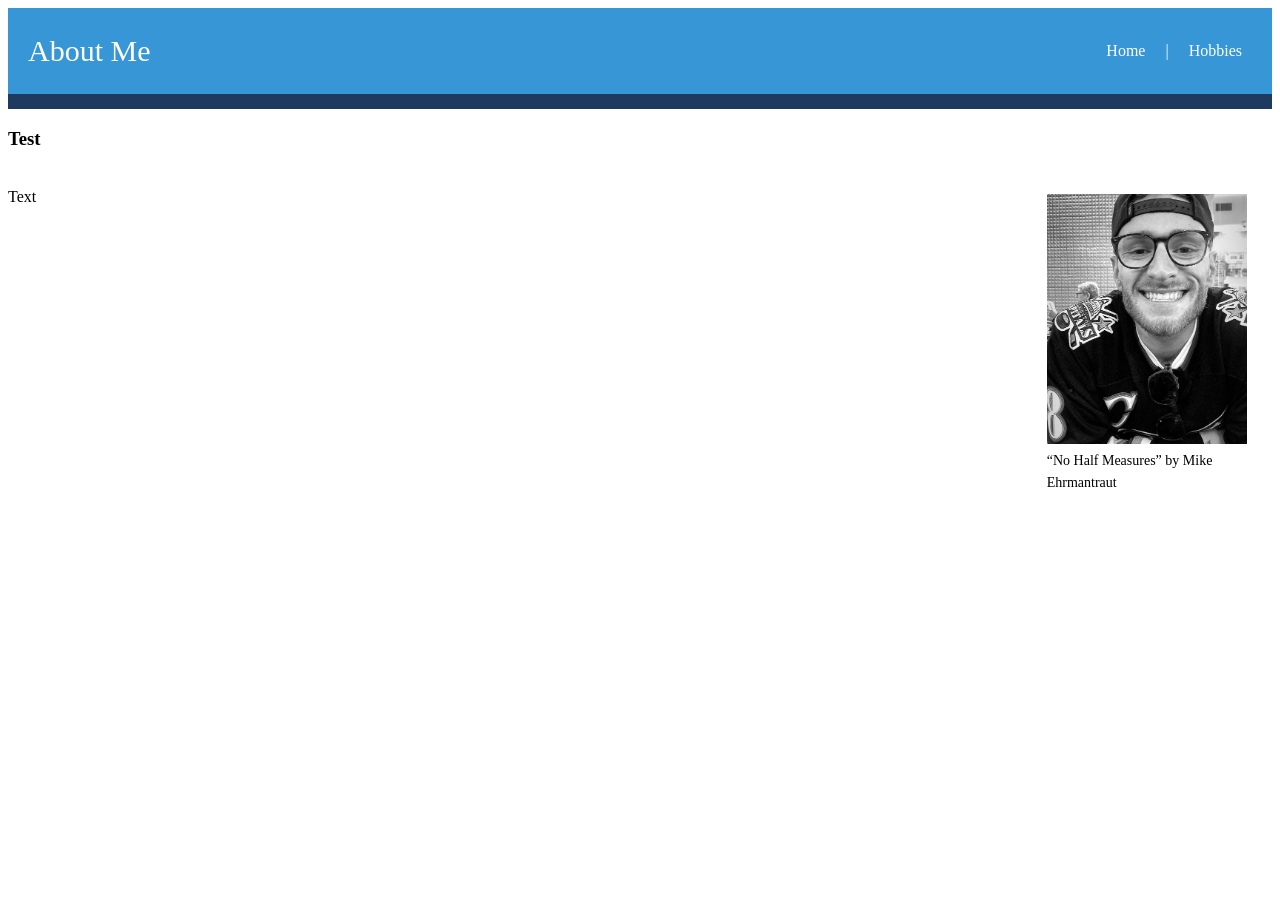
==== AboutMe/AboutMe.html @ 26ed4df6 "biosite mod 6" ====
<!DOCTYPE html>
<html lang="en">
<head>
    <meta charset="UTF-8">
    <title>About Bailey</title>
    <link rel="stylesheet" href="../index.css">
    <link rel="stylesheet" href="AboutMe.css">
</head>

<body>

<div id="topbar">
    <header>
    <h1>About Me</h1>
    </header>

    <div id="navbar">
    <a href="../index.html">Home</a>
    <span>|</span>
    <a href="../Hobbies/Hobbies.html">Hobbies</a>
</div>

</div>

<h3> Test </h3>

<div class="section">
    
    <p>
        Text
    </p>
    <div class="image-block">
        <img src="../images/Portrait.jpg">

        <p class="caption">
            “No Half Measures” by Mike Ehrmantraut
        </p>
    </div>
</div>
---- index.css ----
#topbar {
    background-color: #3696d6;
    display: flex;
    justify-content: space-between;
    align-items: center;
    padding: 20px;
    border-bottom: 15px solid #1f3a5f;
}

#topbar h1 {
    color: white;
    font-weight: 400;
    font-size: 30px;
    margin: 0;
}

#navbar {
    display: flex;
    align-items: center;
    gap: 10px;
}

#navbar a {
    color: white;
    text-decoration: none;
    padding: 14px 10px;
}

#navbar a:hover {
    background-color: #f2f2f2;
    color: #1f3a5f;
}

#navbar span {
    color: white;
}

.section {
    display: flex;
    gap: 15px;
    margin-bottom: 25px;
    align-items: flex-start;
}

/* pushes whole block to the right side */
.section.right {
    justify-content: flex-end;
    text-align: right;
}

/* image styling */
.float-img {
    width: 200px;
    height: auto;
}

/* makes text behave nicely */
.section p {
    max-width: 400px;
    line-height: 1.6;
}
---- AboutMe/AboutMe.css ----
.section {
    display: flex;
    justify-content: space-between;
    align-items: flex-start;
    gap: 20px;
}

.image-block {

    float: right;
    width: 200px;
    margin-right: 2%;
    margin-top: 2%;
}

.image-block img {
    width: 100%;
}

.caption {
    margin-top: 1%;
    font-size: 14px;
}
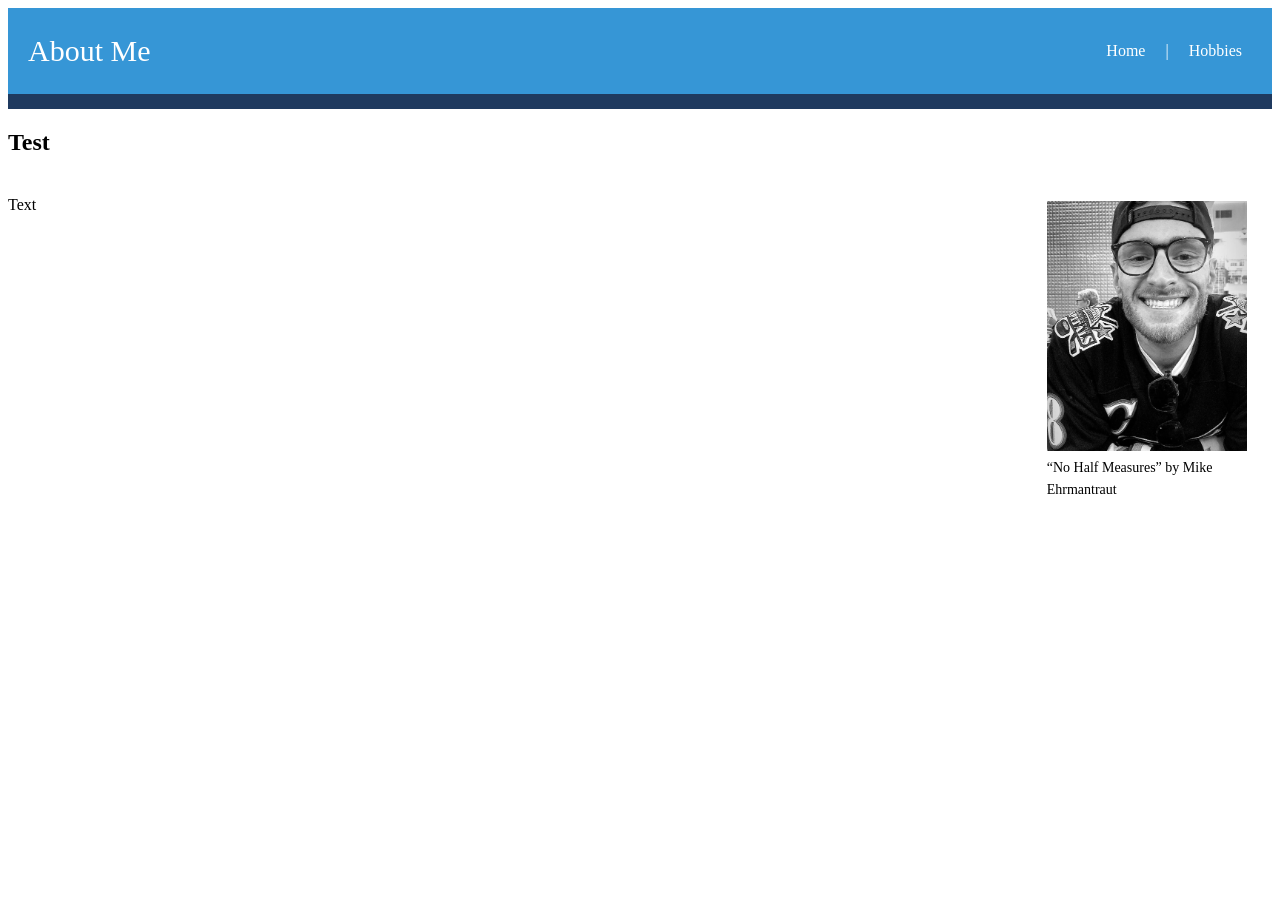
==== commit 3642ccea: "error fix" ====
--- a/AboutMe/AboutMe.html
+++ b/AboutMe/AboutMe.html
@@ -22,7 +22,7 @@
 
 </div>
 
-<h3> Test </h3>
+<h2> Test </h2>
 
 <div class="section">
     
@@ -30,7 +30,7 @@
         Text
     </p>
     <div class="image-block">
-        <img src="../images/Portrait.jpg">
+        <img src="../images/Portrait.jpg" alt="Image of Bailey Dennis">
 
         <p class="caption">
             “No Half Measures” by Mike Ehrmantraut
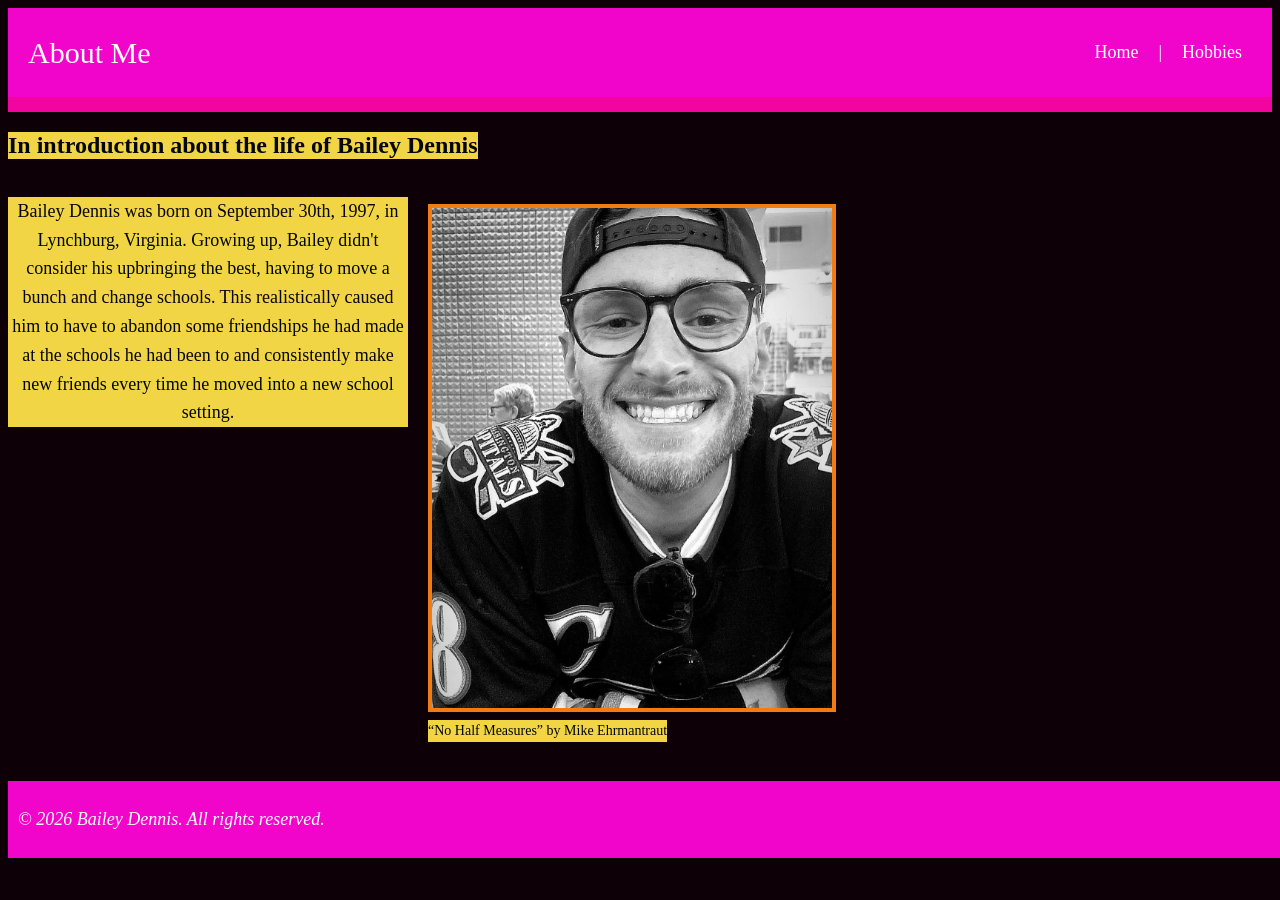
==== commit 8ff141e9: "module 7 assignments" ====
--- a/AboutMe/AboutMe.html
+++ b/AboutMe/AboutMe.html
@@ -22,12 +22,15 @@
 
 </div>
 
-<h2> Test </h2>
+<h2> In introduction about the life of Bailey Dennis </h2>
 
 <div class="section">
     
     <p>
-        Text
+        Bailey Dennis was born on September 30th, 1997, in Lynchburg, Virginia. Growing up, Bailey
+didn't consider his upbringing the best, having to move a bunch and change schools. This realistically
+caused him to have to abandon some friendships he had made at the schools he had been to and
+consistently make new friends every time he moved into a new school setting.
     </p>
     <div class="image-block">
         <img src="../images/Portrait.jpg" alt="Image of Bailey Dennis">
@@ -36,4 +39,13 @@
             “No Half Measures” by Mike Ehrmantraut
         </p>
     </div>
-</div>+</div>
+<div class="content">
+        <!-- Spacer -->
+    </div>
+    
+<footer>
+<p>&copy; 2026 Bailey Dennis. All rights reserved.</p>
+</footer>
+</body>
+</html>
--- a/index.css
+++ b/index.css
@@ -1,10 +1,18 @@
 #topbar {
-    background-color: #3696d6;
+    background-color: #F205CB;
     display: flex;
     justify-content: space-between;
     align-items: center;
     padding: 20px;
-    border-bottom: 15px solid #1f3a5f;
+    border-bottom: 15px solid #F2059F;
+}
+
+.container{
+    padding-top: 20px;
+}
+img{
+    background-color: #f27B13;
+    padding: 1%;
 }
 
 #topbar h1 {
@@ -12,12 +20,14 @@
     font-weight: 400;
     font-size: 30px;
     margin: 0;
+    background-color: transparent;
 }
 
 #navbar {
     display: flex;
     align-items: center;
     gap: 10px;
+    font-size: large;
 }
 
 #navbar a {
@@ -33,6 +43,28 @@
 
 #navbar span {
     color: white;
+}
+h1{
+    background-color: #f2d544;
+    color: #050706;
+    display: inline-block;
+}
+h2{
+    background-color: #f2d544;
+    color: #050706;
+    display: inline-block;
+}
+
+body{
+    background-color: #0D0007;
+}
+
+p{
+    background-color: #f2d544;
+    color: #050706;
+    font-size: 18px;
+    text-align: center;
+    display: inline-block;
 }
 
 .section {
@@ -58,4 +90,40 @@
 .section p {
     max-width: 400px;
     line-height: 1.6;
+}
+
+.container{
+    display: flex;
+    flex-direction: column;
+    min-height: 100vh;
+    position: relative;
+    padding-bottom: 20px; /* height of the footer */
+}
+
+.content{
+    flex: 1;
+}
+
+footer {
+    background-color: #F205CB;
+    width: 100%;
+    padding: 10px;
+}
+
+footer p {
+    color: white;
+    background-color: transparent;
+    font-weight: 400;
+    text-align: right;
+    padding-right: 10px;
+    font-style: italic;
+}
+
+footer a {
+    text-decoration: none;
+    color: white;
+}
+
+footer a:hover {
+    text-decoration: underline;
 }
--- a/AboutMe/AboutMe.css
+++ b/AboutMe/AboutMe.css
@@ -1,14 +1,12 @@
 .section {
-    display: flex;
-    justify-content: space-between;
+    display: flex; 
     align-items: flex-start;
     gap: 20px;
 }
 
 .image-block {
-
     float: right;
-    width: 200px;
+    width: 400px;
     margin-right: 2%;
     margin-top: 2%;
 }
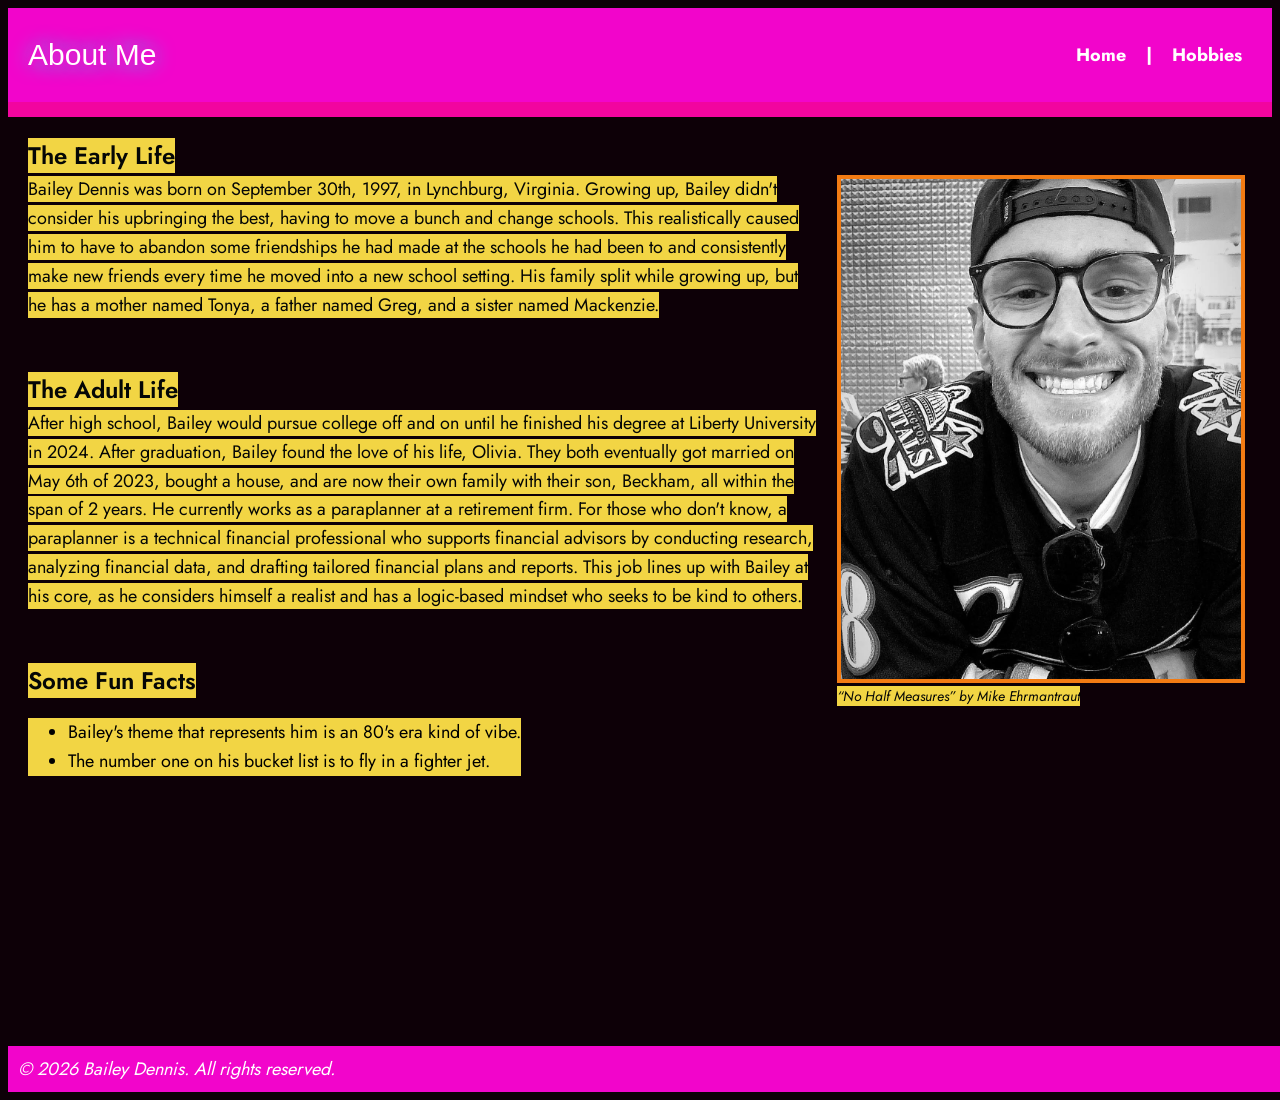
==== commit 5784584f: "site update" ====
--- a/AboutMe/AboutMe.html
+++ b/AboutMe/AboutMe.html
@@ -11,41 +11,77 @@
 
 <div id="topbar">
     <header>
-    <h1>About Me</h1>
+        <h1>About Me</h1>
     </header>
 
     <div id="navbar">
-    <a href="../index.html">Home</a>
-    <span>|</span>
-    <a href="../Hobbies/Hobbies.html">Hobbies</a>
-</div>
+        <a href="../index.html">Home</a>
+        <span>|</span>
+        <a href="../Hobbies/Hobbies.html">Hobbies</a>
+    </div>
 
 </div>
 
-<h2> In introduction about the life of Bailey Dennis </h2>
+<div class="section">
+    <div class="content">
+        <h2> The Early Life </h2> 
+        <br>
+        <div class="image-wrap">
+            <img class = "image-block" src="../images/Portrait.jpg" alt="Image of Bailey Dennis">
 
-<div class="section">
-    
+            <p class="caption">
+             “No Half Measures” by Mike Ehrmantraut
+            </p>
+        
+        </div>
     <p>
         Bailey Dennis was born on September 30th, 1997, in Lynchburg, Virginia. Growing up, Bailey
-didn't consider his upbringing the best, having to move a bunch and change schools. This realistically
-caused him to have to abandon some friendships he had made at the schools he had been to and
-consistently make new friends every time he moved into a new school setting.
+        didn't consider his upbringing the best, having to move a bunch and change schools. This realistically
+        caused him to have to abandon some friendships he had made at the schools he had been to and
+        consistently make new friends every time he moved into a new school setting. His family split while
+        growing up, but he has a mother named Tonya, a father named Greg, and a sister named Mackenzie. 
     </p>
-    <div class="image-block">
-        <img src="../images/Portrait.jpg" alt="Image of Bailey Dennis">
-
-        <p class="caption">
-            “No Half Measures” by Mike Ehrmantraut
-        </p>
+    <br>
+    <br>
+    <br>
+    <h2> The Adult Life </h2>
+    <br>
+    <p>
+        After high school, Bailey would pursue college off and on until he finished his degree at Liberty University
+        in 2024. After graduation, Bailey found the love of his life, Olivia. They both eventually got married on
+        May 6th of 2023, bought a house, and are now their own family with their son, Beckham, all within the
+        span of 2 years. He currently works as a paraplanner at a retirement firm. For those who don't know, a
+        paraplanner is a technical financial professional who supports financial advisors by conducting research,
+        analyzing financial data, and drafting tailored financial plans and reports. This job lines up with Bailey at
+        his core, as he considers himself a realist and has a logic-based mindset who seeks to be kind to others. 
+    </p>
+    <br>
+    <br>
+    <br>
+    <h2> Some Fun Facts </h2>
+    <br>
+    <ul>
+        <li> Bailey's theme that represents him is an 80's era kind of vibe.</li>
+        <li> The number one on his bucket list is to fly in a fighter jet.</li>
+    </ul>
     </div>
 </div>
+<br>
+<br>
+<br>
+<br>
+<br>
+<br>
+<br>
+<br>
+<br>
 <div class="content">
         <!-- Spacer -->
-    </div>
+</div>
     
 <footer>
-<p>&copy; 2026 Bailey Dennis. All rights reserved.</p>
+    <p>&copy; 2026 Bailey Dennis. All rights reserved.</p>
 </footer>
+
 </body>
 </html>
--- a/index.css
+++ b/index.css
@@ -1,3 +1,27 @@
+@font-face {
+    font-family: 'Outrun-Future';
+    src: url('Fonts/outrun_future/outrun-future.otf') format('opentype');
+}
+@font-face {
+    font-family: 'Jost-Bold';
+    src: url('Fonts/Jost/static/Jost-Bold.ttf') format('truetype');
+}
+@font-face {
+    font-family: 'Jost-Regular';
+    src: url('Fonts/Jost/static/Jost-Regular.ttf') format('truetype');
+}
+@font-face {
+    font-family: 'Jost-SemiBold';
+    src: url('Fonts/Jost/static/Jost-SemiBold.ttf') format('truetype');
+}
+@font-face {
+    font-family: 'Jost-SemiBoldItalic';
+    src: url('Fonts/Jost/static/Jost-SemiBoldItalic.ttf') format('truetype');
+}
+@font-face {
+    font-family: 'Jost-Italic';
+    src: url('Fonts/Jost/static/Jost-Italic.ttf') format('truetype');
+}
 #topbar {
     background-color: #F205CB;
     display: flex;
@@ -21,6 +45,10 @@
     font-size: 30px;
     margin: 0;
     background-color: transparent;
+    text-shadow: 
+        0 0 5px #ff00cc,
+        0 0 10px #ff00cc,
+        0 0 20px #00ffff;
 }
 
 #navbar {
@@ -28,6 +56,7 @@
     align-items: center;
     gap: 10px;
     font-size: large;
+    font-family: 'Jost-Bold', sans-serif;
 }
 
 #navbar a {
@@ -37,8 +66,9 @@
 }
 
 #navbar a:hover {
-    background-color: #f2f2f2;
-    color: #1f3a5f;
+    background-color: #800152;
+    color: #f2d544;
+    border-radius: 5px;
 }
 
 #navbar span {
@@ -48,15 +78,25 @@
     background-color: #f2d544;
     color: #050706;
     display: inline-block;
+    font-family: 'Outrun-Future', sans-serif;
 }
 h2{
     background-color: #f2d544;
     color: #050706;
     display: inline-block;
+    font-family: 'Jost-SemiBold', sans-serif;
 }
 
 body{
     background-color: #0D0007;
+    font-family: 'Jost-Regular', sans-serif;
+}
+
+ul{
+    background-color: #f2d544;
+    font-size: 18px;
+    display: inline-block;
+    font-family: 'Jost-Regular', sans-serif;
 }
 
 p{
@@ -65,7 +105,9 @@
     font-size: 18px;
     text-align: center;
     display: inline-block;
+    font-family: 'Jost-Regular', sans-serif;
 }
+
 
 .section {
     display: flex;
@@ -74,19 +116,18 @@
     align-items: flex-start;
 }
 
-/* pushes whole block to the right side */
+
 .section.right {
     justify-content: flex-end;
     text-align: right;
 }
 
-/* image styling */
 .float-img {
-    width: 200px;
+    width: 600px;
     height: auto;
 }
 
-/* makes text behave nicely */
+
 .section p {
     max-width: 400px;
     line-height: 1.6;
@@ -97,7 +138,7 @@
     flex-direction: column;
     min-height: 100vh;
     position: relative;
-    padding-bottom: 20px; /* height of the footer */
+    padding-bottom: 20px; 
 }
 
 .content{
@@ -108,6 +149,7 @@
     background-color: #F205CB;
     width: 100%;
     padding: 10px;
+    font-family: 'Jost-SemiBoldItalic', sans-serif;
 }
 
 footer p {
--- a/AboutMe/AboutMe.css
+++ b/AboutMe/AboutMe.css
@@ -1,21 +1,41 @@
 .section {
-    display: flex; 
-    align-items: flex-start;
-    gap: 20px;
+    width: 100%;
+    padding: 20px;
+    box-sizing: border-box;
+}
+.section::after {
+    content: "";
+    display: block;
+    clear: both;
+}
+.content {
+    font-family: 'Jost', sans-serif;
+    line-height: 1.6;
+    box-sizing: border-box;
+}
+
+.image-wrap {
+    float: right;
+    width: 400px;
+    margin: 0 0 15px 20px;
 }
 
 .image-block {
-    float: right;
-    width: 400px;
-    margin-right: 2%;
-    margin-top: 2%;
+    width: 100%;
+    display: block;
 }
 
-.image-block img {
-    width: 100%;
+
+.caption {
+    font-size: 14px;
+    margin-top: 5px;
+    text-align: center;
+    font-family: 'Jost-Italic', sans-serif;
+}
+h2{
+   display: initial;
 }
 
-.caption {
-    margin-top: 1%;
-    font-size: 14px;
+p{
+    display: initial;
 }
